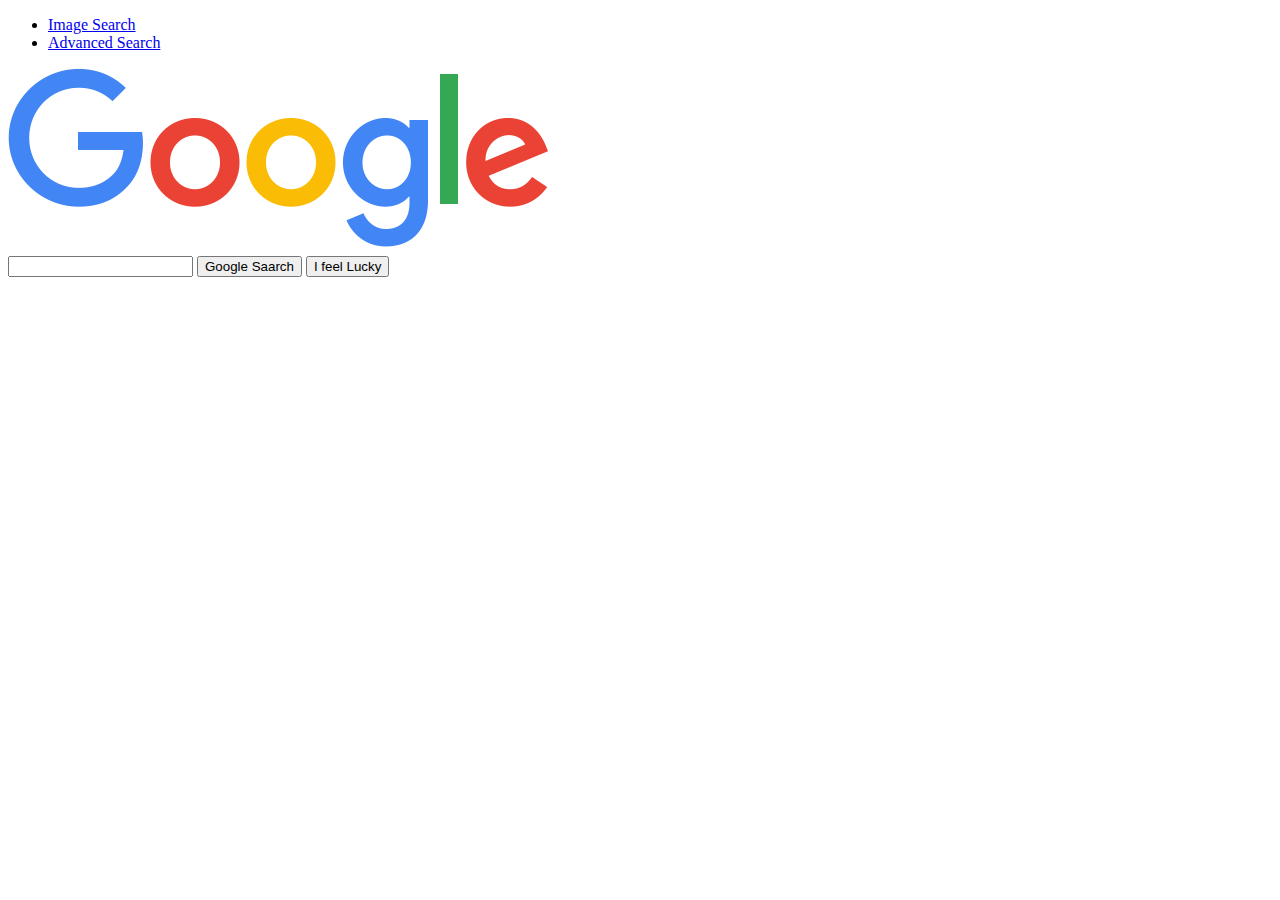
==== search/index.html @ 4056588e "First three pages developed in draft" ====
<!DOCTYPE html>
<html lang="en">
    <head>
<!--        <link rel="stylesheet" href="google_clone.css"> Commented out while working on functionality-->
        <title>Search</title>
    </head>
    <body>
        <header>
            <ul id="nav_banner">
                <li> <a href="image_search.html">Image Search</a></li>
                <li> <a href="advanced_search.html">Advanced Search</a></li>
            </ul>
        </header>
        <img src="artifacts/google_logo.png">
        <form action="https://google.com/search">
            <input type="text" name="q">
            <input type="submit" value="Google Saarch">
            <input type="submit" value="I feel Lucky" name="btnI">
        </form>

    </body>
</html>
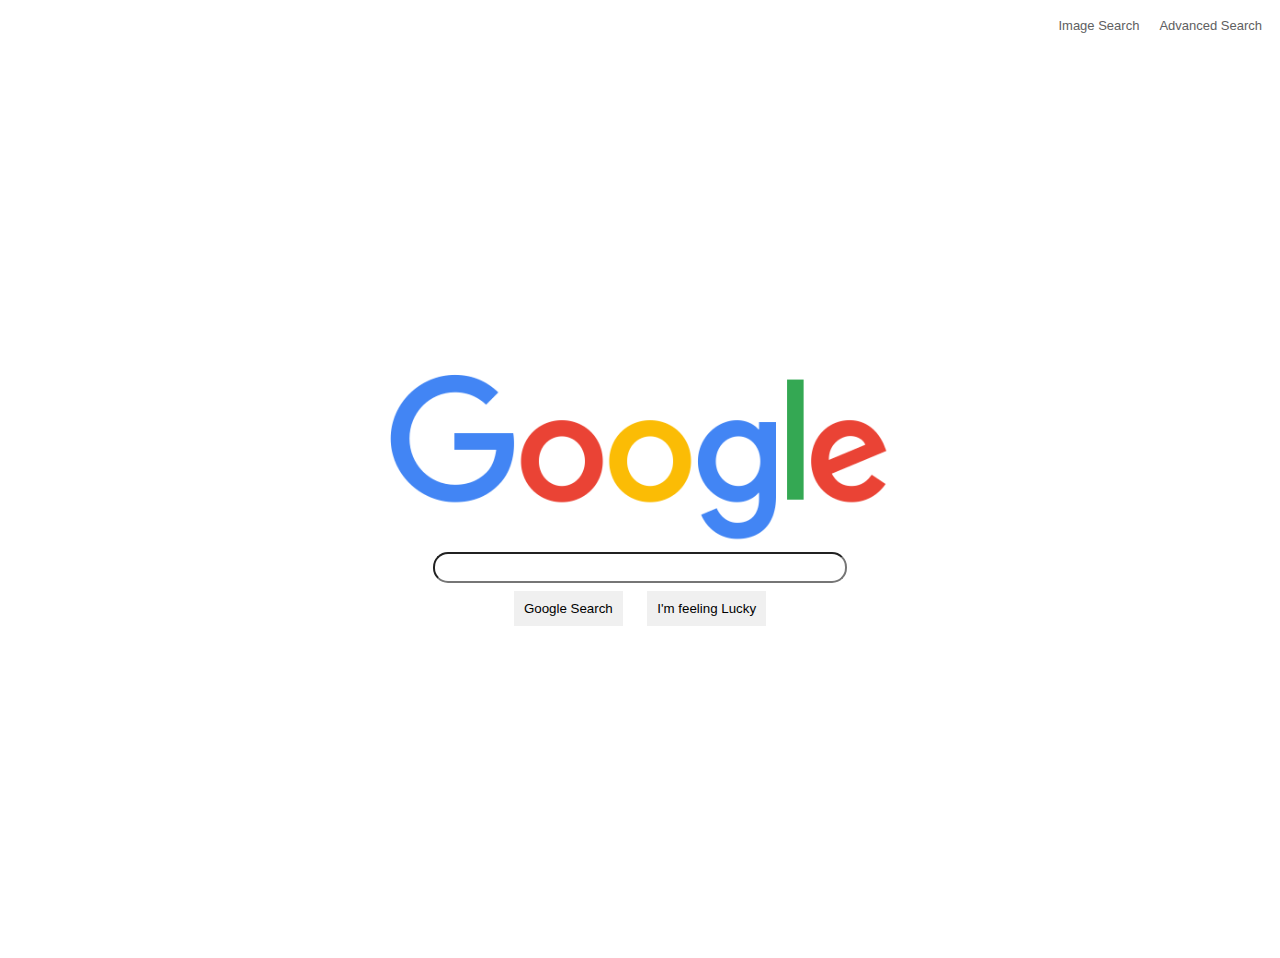
==== commit cb073862: "FInalized CS50 Project 1" ====
--- a/search/index.html
+++ b/search/index.html
@@ -1,22 +1,25 @@
 <!DOCTYPE html>
 <html lang="en">
     <head>
-<!--        <link rel="stylesheet" href="google_clone.css"> Commented out while working on functionality-->
+        <link rel="stylesheet" href="css/google_clone.css">
         <title>Search</title>
     </head>
     <body>
-        <header>
+        <div id="header">
             <ul id="nav_banner">
                 <li> <a href="image_search.html">Image Search</a></li>
                 <li> <a href="advanced_search.html">Advanced Search</a></li>
             </ul>
-        </header>
-        <img src="artifacts/google_logo.png">
-        <form action="https://google.com/search">
-            <input type="text" name="q">
-            <input type="submit" value="Google Saarch">
-            <input type="submit" value="I feel Lucky" name="btnI">
-        </form>
-
+        </div>
+            <div id="container"> 
+                <img src="artifacts/google_logo.png">
+                <form action="https://google.com/search">
+                    <input type="text" name="q"> 
+                    <div id="search_buttons"> 
+                        <input type="submit" value="Google Search">
+                        <input type="submit" value="I'm feeling Lucky" name="btnI">
+                    </div>
+                </form>
+            </div>
     </body>
 </html>
--- a/search/css/google_clone.css
+++ b/search/css/google_clone.css
@@ -0,0 +1,60 @@
+#header #nav_banner {
+  list-style-type: none;
+  display: flex;
+  flex-direction: row;
+  justify-content: flex-end;
+}
+#header #nav_banner a {
+  text-decoration-line: none;
+  text-align: right;
+  color: #606061;
+  margin: 10px;
+  font-family: Arial, Helvetica, sans-serif;
+  font-size: 13px;
+}
+
+#container {
+  height: 100vh;
+  display: flex;
+  justify-content: center;
+  align-items: center;
+  flex-direction: column;
+  text-align: center;
+  font-family: Arial, Helvetica, sans-serif;
+}
+#container img {
+  width: 500px;
+}
+#container form > input {
+  width: 400px;
+  height: 25px;
+  border-radius: 15px;
+  margin: 8px;
+  padding-left: 8px;
+}
+#container #search_buttons > input {
+  padding: 10px;
+  border: none;
+  background-color: #f0f0f0;
+  margin-left: 10px;
+  margin-right: 10px;
+}
+#container #advanced_form > input {
+  display: flex;
+  flex-direction: column;
+  width: 400px;
+  height: 25px;
+  margin: 8px;
+  padding-left: 8px;
+  border-radius: 0px;
+}
+#container #advanced_form > #advanced_submit_button {
+  background-color: #5353ca;
+  border-color: #5353ca;
+  padding: 10px;
+  color: white;
+  height: 40px;
+  width: 400px;
+}
+
+/*# sourceMappingURL=google_clone.css.map */
